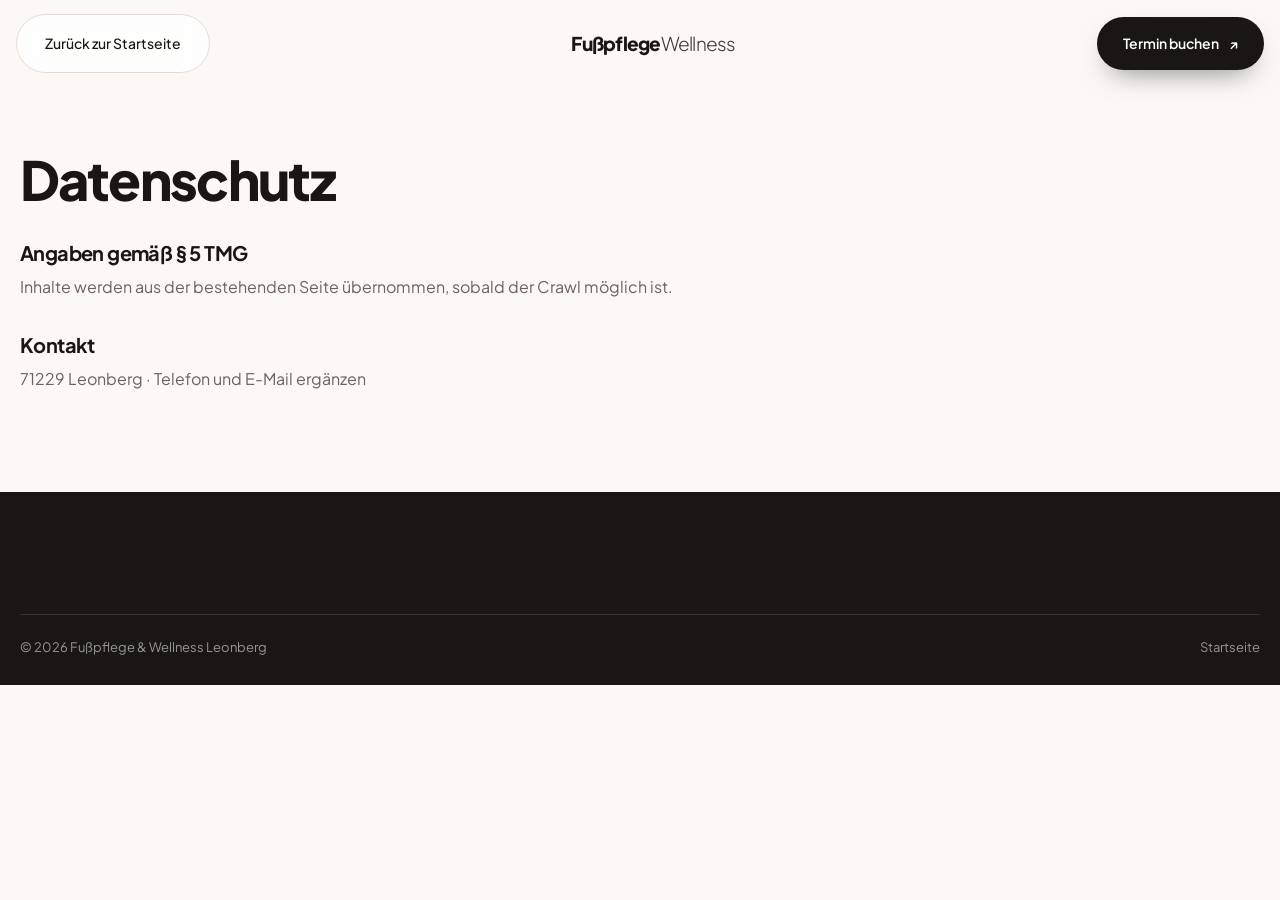
==== datenschutz.html @ dccc2b6e "Redesign Fußpflege & Wellness Leonberg als statische Website Neuaufbau der Seite im Stil der übermit" ====
<!DOCTYPE html>
<html lang="de">
<head>
<meta charset="utf-8">
<meta name="viewport" content="width=device-width, initial-scale=1">
<title>Datenschutz – Fußpflege &amp; Wellness Leonberg</title>
<link rel="preconnect" href="https://fonts.googleapis.com">
<link href="https://fonts.googleapis.com/css2?family=Plus+Jakarta+Sans:wght@300;400;500;600;700;800&display=swap" rel="stylesheet">
<link rel="stylesheet" href="assets/css/style.css">
<style>.legal{padding:150px 0 90px}.legal h1{font-size:clamp(30px,5vw,54px);font-weight:800;margin-bottom:28px}
.legal h2{font-size:20px;font-weight:700;margin:34px 0 10px}.legal p{color:var(--ink-2);max-width:70ch;margin-bottom:10px}</style>
</head>
<body class="scrolled">
<header class="site-header"><div class="nav-shell"><nav class="nav-pills"><a href="index.html" class="pill">Zurück zur Startseite</a></nav></div>
<a href="index.html" class="brand">Fußpflege<span>Wellness</span></a><div class="nav-actions"><a href="index.html#termin" class="btn btn-dark">Termin buchen <i class="arr">↗</i></a></div></header>
<main class="wrap legal">
  <h1>Datenschutz</h1>
  <h2>Angaben gemäß § 5 TMG</h2>
  <p>Inhalte werden aus der bestehenden Seite übernommen, sobald der Crawl möglich ist.</p>
  <h2>Kontakt</h2>
  <p>71229 Leonberg · Telefon und E-Mail ergänzen</p>
</main>
<footer class="site-footer"><div class="wrap footer-bar"><span>© <span id="yr"></span> Fußpflege &amp; Wellness Leonberg</span><a href="index.html">Startseite</a></div></footer>
<script>document.getElementById('yr').textContent=new Date().getFullYear();</script>
</body>
</html>
---- assets/css/style.css ----
/* ============ Tokens ============ */
:root{
  --bg:#fbf8f6; --bg-2:#f3e9e4; --ink:#1a1614; --ink-2:#6d625d;
  --line:#e6dbd4; --card:#ffffff;
  --nude:#e7cfc4; --nude-2:#d8b6a6; --clay:#b5715a; --terra:#a8523c;
  --rose:#f2dcd6; --shadow:0 24px 60px -28px rgba(70,40,30,.35);
  --r-s:14px; --r-m:22px; --r-l:32px; --r-xl:44px;
  --ease:cubic-bezier(.22,.85,.28,1);
  --wrap:1240px;
}
*,*::before,*::after{box-sizing:border-box}
html{scroll-behavior:smooth}
body{margin:0;background:var(--bg);color:var(--ink);
  font:400 16px/1.65 'Plus Jakarta Sans',system-ui,-apple-system,Segoe UI,sans-serif;
  -webkit-font-smoothing:antialiased;overflow-x:hidden}
img{max-width:100%;display:block}
a{color:inherit;text-decoration:none}
h1,h2,h3,h4{margin:0;letter-spacing:-.03em;line-height:1.08;font-weight:500}
p{margin:0}
button,input,select,textarea{font:inherit;color:inherit}
.wrap{width:min(100% - 40px,var(--wrap));margin-inline:auto}
.section{padding:clamp(70px,9vw,130px) 0;position:relative}
.h2{font-size:clamp(30px,4.6vw,58px)}
.h2 b{font-weight:800}
.lead{color:var(--ink-2);font-size:clamp(15px,1.3vw,17px);max-width:52ch}
.eyebrow{text-transform:uppercase;letter-spacing:.18em;font-size:11px;font-weight:600;color:var(--clay);margin-bottom:14px}

/* ============ Reveal / Fly-in ============ */
[data-reveal],[data-tile]{opacity:0;will-change:transform,opacity,filter}
[data-reveal]{transform:translateY(26px);filter:blur(6px);
  transition:opacity .8s var(--ease) var(--d,0ms),transform .9s var(--ease) var(--d,0ms),filter .8s var(--ease) var(--d,0ms)}
[data-tile]{transform:translateY(56px) scale(.94);filter:blur(10px);
  transition:opacity .85s var(--ease) var(--d,0ms),transform 1s var(--ease) var(--d,0ms),filter .85s var(--ease) var(--d,0ms)}
.in-view{opacity:1!important;transform:none!important;filter:none!important}
@media (prefers-reduced-motion:reduce){
  [data-reveal],[data-tile]{opacity:1;transform:none;filter:none;transition:none}
}

/* ============ Placeholder-Bildflächen ============ */
.ph{position:relative;width:100%;height:100%;border-radius:inherit;overflow:hidden;
  background:linear-gradient(140deg,var(--nude),var(--rose) 45%,var(--nude-2));isolation:isolate}
.ph::after{content:"";position:absolute;inset:0;
  background:radial-gradient(60% 60% at 30% 25%,rgba(255,255,255,.55),transparent 65%),
             radial-gradient(50% 50% at 80% 80%,rgba(168,82,60,.28),transparent 70%);
  mix-blend-mode:soft-light}
.ph-a{background:linear-gradient(150deg,#e9c9b8,#c98c72)}
.ph-b{background:linear-gradient(150deg,#f3e2d8,#dcae97)}
.ph-c{background:linear-gradient(150deg,#d8b0a0,#8f4c37)}
.ph-d{background:linear-gradient(150deg,#f6ece5,#e0c3b2)}
.ph-e{background:linear-gradient(150deg,#c47a5e,#7e3a27)}
.ph-f{background:linear-gradient(150deg,#fbf1ec,#e9d3c8)}
.ph-g{background:linear-gradient(150deg,#f7e7de,#dfbcab)}
.ph-h{background:linear-gradient(150deg,#eed7ca,#c9927a)}
.ph-hero{background:linear-gradient(120deg,#7d4634,#c08a72 45%,#e3c1b1)}

/* ============ Buttons ============ */
.btn{display:inline-flex;align-items:center;gap:10px;border:0;cursor:pointer;
  padding:15px 26px;border-radius:999px;font-size:14px;font-weight:600;white-space:nowrap;
  transition:transform .35s var(--ease),background .35s,color .35s,box-shadow .35s}
.btn:hover{transform:translateY(-2px)}
.btn .arr{font-style:normal;transition:transform .35s var(--ease)}
.btn:hover .arr{transform:translate(3px,-3px)}
.btn-dark{background:var(--ink);color:#fff;box-shadow:0 12px 30px -14px rgba(0,0,0,.6)}
.btn-light{background:#fff;color:var(--ink);box-shadow:var(--shadow)}
.btn-outline{background:transparent;color:var(--ink);border:1px solid var(--line)}
.btn-outline:hover{background:var(--ink);color:#fff;border-color:var(--ink)}
.btn-ghost{background:rgba(255,255,255,.14);color:#fff;border:1px solid rgba(255,255,255,.35);backdrop-filter:blur(8px)}
.btn-block{width:100%;justify-content:center;margin-top:6px}

/* ============ Header ============ */
.progress{position:fixed;top:0;left:0;height:3px;width:0;z-index:100;
  background:linear-gradient(90deg,var(--clay),var(--nude));transition:width .1s linear}
.site-header{position:fixed;top:14px;left:0;right:0;z-index:90;
  display:flex;align-items:center;justify-content:space-between;gap:20px;
  width:min(100% - 32px,1520px);margin-inline:auto;
  transition:transform .45s var(--ease)}
.site-header.hide{transform:translateY(-140%)}
.nav-shell,.nav-actions{display:flex;align-items:center;gap:10px}
.nav-pills{display:flex;gap:6px;padding:6px;border-radius:999px;
  background:rgba(255,255,255,.16);backdrop-filter:blur(14px);border:1px solid rgba(255,255,255,.28)}
.pill{padding:11px 22px;border-radius:999px;font-size:14px;font-weight:500;color:#fff;
  transition:background .35s,color .35s}
.pill.is-active,.pill:hover{background:#fff;color:var(--ink)}
.nav-burger{width:52px;height:52px;border-radius:50%;display:none;place-items:center;gap:5px;
  flex-direction:column;background:rgba(255,255,255,.16);backdrop-filter:blur(14px);
  border:1px solid rgba(255,255,255,.28);cursor:pointer}
.nav-burger span{width:18px;height:1.6px;background:#fff;border-radius:2px;transition:.35s var(--ease)}
.nav-burger[aria-expanded="true"] span:nth-child(1){transform:translateY(6.6px) rotate(45deg)}
.nav-burger[aria-expanded="true"] span:nth-child(2){opacity:0}
.nav-burger[aria-expanded="true"] span:nth-child(3){transform:translateY(-6.6px) rotate(-45deg)}
.brand{font-size:19px;font-weight:800;letter-spacing:-.04em;color:#fff}
.brand span{font-weight:300;opacity:.85}
.icon-btn{width:52px;height:52px;display:grid;place-items:center;border-radius:50%;
  background:rgba(255,255,255,.16);backdrop-filter:blur(14px);border:1px solid rgba(255,255,255,.28)}
.icon-btn svg{width:19px;height:19px;fill:none;stroke:#fff;stroke-width:1.7;stroke-linecap:round}
.scrolled .pill{color:var(--ink)}
.scrolled .nav-pills,.scrolled .icon-btn,.scrolled .nav-burger{background:rgba(255,255,255,.75);border-color:var(--line)}
.scrolled .brand{color:var(--ink)}
.scrolled .icon-btn svg{stroke:var(--ink)}
.scrolled .nav-burger span{background:var(--ink)}

/* ============ Hero ============ */
.hero{position:relative;min-height:100svh;display:flex;flex-direction:column;justify-content:center;
  padding:130px 0 210px;overflow:hidden;border-radius:0 0 var(--r-xl) var(--r-xl)}
.hero-media{position:absolute;inset:-8% 0 0;z-index:-2}
.hero-media .ph{height:116%;border-radius:0}
.hero-veil{position:absolute;inset:0;
  background:linear-gradient(100deg,rgba(28,16,12,.72) 0%,rgba(28,16,12,.42) 42%,rgba(28,16,12,.1) 72%)}
.hero-inner{width:min(100% - 40px,var(--wrap));margin-inline:auto;max-width:min(100% - 40px,860px);color:#fff}
.hero-title{font-size:clamp(32px,4.7vw,62px);font-weight:300}
.hero-title .line{display:block}
.hero-title b{font-weight:800}
.hero-sub{margin-top:26px;max-width:46ch;color:rgba(255,255,255,.82);font-size:15px}
.hero-cta{margin-top:34px;display:flex;gap:12px;flex-wrap:wrap}
.hero-play{position:absolute;right:6%;top:32%;display:flex;align-items:center;gap:14px;color:#fff}
.play-ring{width:86px;height:86px;border-radius:50%;display:grid;place-items:center;
  border:1px solid rgba(255,255,255,.5);transition:transform .5s var(--ease),background .4s}
.play-ring i{font-style:normal;font-size:15px}
.hero-play:hover .play-ring{background:rgba(255,255,255,.18);transform:scale(1.08)}
.play-label{font-size:13px;line-height:1.35;opacity:.9}
.hero-cards{position:absolute;right:3%;bottom:130px;z-index:2;display:flex;gap:12px;max-width:64vw}
.hcard{position:relative;width:150px;height:170px;border-radius:var(--r-m);overflow:hidden;
  box-shadow:var(--shadow);transition:transform .5s var(--ease)}
.hcard:hover{transform:translateY(-10px)}
.hcard-arrow{position:absolute;top:12px;right:12px;width:32px;height:32px;border-radius:50%;
  display:grid;place-items:center;background:rgba(255,255,255,.85);font-size:13px}
.hcard-text{background:rgba(255,255,255,.12);backdrop-filter:blur(16px);
  border:1px solid rgba(255,255,255,.28);padding:20px 18px;color:#fff;display:flex;
  flex-direction:column;justify-content:center;gap:8px}
.hcard-text h3{font-size:17px;font-weight:700}
.hcard-text p{font-size:12px;line-height:1.5;opacity:.82}
.hero-tags{position:absolute;left:0;right:0;bottom:44px;z-index:2;
  width:min(100% - 40px,var(--wrap));margin-inline:auto;max-width:min(100% - 40px,660px);
  display:flex;gap:10px;flex-wrap:wrap}
.tag{display:inline-flex;align-items:center;gap:9px;padding:12px 20px;border-radius:999px;
  background:rgba(255,255,255,.12);border:1px solid rgba(255,255,255,.26);backdrop-filter:blur(12px);
  color:#fff;font-size:13.5px;font-weight:500;transition:background .35s,transform .35s var(--ease)}
.tag:hover{background:rgba(255,255,255,.24);transform:translateY(-3px)}
.tag i{font-style:normal;opacity:.7}

/* ============ Marquee ============ */
.marquee{overflow:hidden;background:var(--ink);color:#fff;padding:16px 0}
.marquee-track{display:flex;gap:40px;white-space:nowrap;width:max-content;animation:slide 34s linear infinite}
.marquee-track span{font-size:14px;letter-spacing:.04em;opacity:.85}
@keyframes slide{to{transform:translateX(-50%)}}

/* ============ About ============ */
.about-grid{display:grid;grid-template-columns:1fr .8fr 1.25fr;gap:26px;align-items:start}
.tile{border-radius:var(--r-m);overflow:hidden;box-shadow:var(--shadow)}
.tile-tall{aspect-ratio:4/3.4}
.tile-soft{aspect-ratio:3/3.6;border-radius:var(--r-l);margin-top:40px}
.tile-wide{aspect-ratio:16/8;margin:28px 0 26px;border-radius:var(--r-m)}
.about-note{margin:24px 0 22px;font-size:17px;color:var(--ink-2);max-width:30ch}
.stats{display:grid;grid-template-columns:repeat(4,1fr);gap:18px;margin-top:clamp(50px,7vw,90px)}
.stat{background:var(--card);border:1px solid var(--line);border-radius:var(--r-m);padding:28px 24px}
.stat b{display:block;font-size:clamp(28px,3.4vw,42px);font-weight:800;letter-spacing:-.04em}
.stat span{font-size:13px;color:var(--ink-2)}

/* ============ Services ============ */
.head-row{display:flex;align-items:flex-end;justify-content:space-between;gap:24px;
  flex-wrap:wrap;margin-bottom:clamp(34px,5vw,56px)}
.services-grid{display:grid;grid-template-columns:.85fr 1.4fr;gap:clamp(28px,4vw,60px);align-items:center}
.svc-list{list-style:none;margin:0;padding:0}
.svc{display:flex;align-items:center;gap:16px;padding:18px 4px;border-bottom:1px solid var(--line);
  cursor:pointer;transition:padding-left .4s var(--ease)}
.svc:hover{padding-left:10px}
.svc-thumb{width:42px;height:42px;border-radius:50%;flex:0 0 auto}
.svc-name{flex:1;font-size:clamp(17px,2vw,23px);font-weight:500;letter-spacing:-.02em}
.svc-go{width:40px;height:40px;flex:0 0 auto;border-radius:50%;display:grid;place-items:center;
  border:1px solid var(--line);font-size:13px;transition:.4s var(--ease)}
.svc.is-active .svc-go,.svc:hover .svc-go{background:var(--ink);color:#fff;border-color:var(--ink);transform:rotate(0)}
.svc.is-active .svc-name{font-weight:700}
.svc-stage{position:relative;aspect-ratio:16/11;border-radius:var(--r-l);overflow:hidden;box-shadow:var(--shadow)}
.svc-card{position:absolute;inset:0;opacity:0;transform:scale(1.06);pointer-events:none;
  transition:opacity .7s var(--ease),transform .9s var(--ease)}
.svc-card.is-active{opacity:1;transform:none;pointer-events:auto}
.svc-card .ph{position:absolute;inset:0}
.svc-body{position:absolute;left:0;right:0;bottom:0;padding:30px;color:#fff;
  background:linear-gradient(to top,rgba(25,14,10,.86),rgba(25,14,10,.05))}
.svc-body h3{font-size:clamp(20px,2.4vw,28px);font-weight:700;margin-bottom:10px}
.svc-body p{font-size:14px;line-height:1.6;max-width:52ch;opacity:.88}
.svc-badge,.flow-badge{position:absolute;top:24px;right:24px;width:88px;height:88px;border-radius:50%;
  display:grid;place-content:center;justify-items:center;gap:4px;color:#fff;font-size:11px;
  background:rgba(35,20,15,.35);backdrop-filter:blur(8px);border:1px solid rgba(255,255,255,.3);
  transition:transform .5s var(--ease)}
.svc-badge i,.flow-badge i{font-style:normal;font-size:15px}
.svc-card:hover .svc-badge,.flow-card:hover .flow-badge{transform:scale(1.08)}

/* ============ Flow ============ */
.flow-rail{display:flex;gap:18px;overflow-x:auto;padding:4px 20px 24px;
  width:min(100% ,1520px);margin-inline:auto;scroll-snap-type:x mandatory;scrollbar-width:none}
.flow-rail::-webkit-scrollbar{display:none}
.flow-card{position:relative;flex:0 0 auto;width:270px;aspect-ratio:3/3.6;border-radius:var(--r-l);
  overflow:hidden;scroll-snap-align:start;box-shadow:var(--shadow);transition:transform .5s var(--ease)}
.flow-card:hover{transform:translateY(-8px)}
.flow-lead{width:min(560px,80vw);aspect-ratio:auto}
.flow-card .ph{position:absolute;inset:0}
.flow-body{position:relative;padding:clamp(28px,4vw,44px);height:100%;display:flex;
  flex-direction:column;justify-content:flex-end;gap:12px;color:#fff;min-height:360px}
.flow-body h3{font-size:clamp(22px,2.6vw,30px);font-weight:700}
.flow-body p{font-size:14px;opacity:.88;max-width:40ch}
.chip{align-self:flex-start;display:inline-flex;gap:8px;align-items:center;margin-top:6px;
  padding:10px 18px;border-radius:999px;background:rgba(255,255,255,.18);
  border:1px solid rgba(255,255,255,.3);backdrop-filter:blur(8px);font-size:13px}
.chip i{font-style:normal;opacity:.75}
.flow-step{position:absolute;left:20px;bottom:20px;padding:10px 16px;border-radius:999px;
  background:rgba(255,255,255,.86);font-size:12.5px;font-weight:600}

/* ============ Products ============ */
.products{background:linear-gradient(180deg,var(--bg),var(--bg-2))}
.products-grid{display:grid;grid-template-columns:.75fr 1.5fr;gap:clamp(30px,4vw,60px);align-items:center}
.product-cards{display:grid;grid-template-columns:repeat(3,1fr);gap:20px}
.pcard{position:relative;background:var(--card);border-radius:var(--r-m);padding:14px;
  box-shadow:var(--shadow);transition:transform .5s var(--ease)}
.pcard:hover{transform:translateY(-10px)}
.pcard .ph{aspect-ratio:1/1;border-radius:var(--r-s)}
.fav{position:absolute;top:26px;right:26px;width:36px;height:36px;border-radius:50%;border:0;
  background:rgba(255,255,255,.9);cursor:pointer;color:var(--ink-2);transition:.3s}
.fav:hover,.fav.on{color:var(--terra);transform:scale(1.1)}
.pcard-foot{display:flex;align-items:center;justify-content:space-between;gap:12px;padding:16px 6px 6px}
.pcard-foot h4{font-size:16px;font-weight:600}
.pcard-foot span{font-size:13px;color:var(--ink-2)}
.pcard-foot .arr{font-style:normal;width:38px;height:38px;flex:0 0 auto;border-radius:50%;
  display:grid;place-items:center;border:1px solid var(--line);font-size:13px;transition:.35s}
.pcard:hover .arr{background:var(--ink);color:#fff;border-color:var(--ink)}

/* ============ Reviews ============ */
.reviews-grid{display:grid;grid-template-columns:.85fr 1.4fr;gap:clamp(30px,4vw,60px)}
.reviews-intro .lead{margin-top:16px}
.avatars{display:flex;margin-top:26px}
.av{width:46px;height:46px;border-radius:50%;border:3px solid var(--bg);margin-left:-12px;flex:0 0 auto}
.av:first-child{margin-left:0}
.av-more{background:var(--ink);color:#fff;display:grid;place-items:center;font-size:12px;font-weight:600}
.review-cards{display:grid;grid-template-columns:repeat(2,1fr);gap:18px}
.rcard{margin:0;background:var(--rose);border-radius:var(--r-m);padding:26px}
.rcard:nth-child(2),.rcard:nth-child(3){background:#fff;border:1px solid var(--line)}
.rcard p{font-size:15px;line-height:1.6}
.rcard footer{display:flex;align-items:center;gap:12px;margin-top:22px}
.rcard footer .av{width:42px;height:42px;margin:0;border:0}
.rcard footer b{display:block;font-size:13px}
.rcard footer span{font-size:13px;color:var(--ink-2)}

/* ============ Booking ============ */
.booking{background:var(--bg-2);border-radius:var(--r-xl) var(--r-xl) 0 0}
.booking-inner{display:grid;grid-template-columns:1.1fr .9fr;gap:clamp(30px,4vw,64px);align-items:start}
.info-tiles{display:grid;grid-template-columns:repeat(2,1fr);gap:14px;margin-top:36px}
.info{background:rgba(255,255,255,.7);border:1px solid var(--line);border-radius:var(--r-m);
  padding:22px;display:flex;flex-direction:column;gap:6px;transition:transform .4s var(--ease),background .4s}
a.info:hover{transform:translateY(-4px);background:#fff}
.info-k{font-size:11px;letter-spacing:.16em;text-transform:uppercase;color:var(--clay);font-weight:600}
.info-v{font-size:15px;font-weight:500}
.booking-form{background:#fff;border-radius:var(--r-l);padding:clamp(26px,3vw,38px);box-shadow:var(--shadow)}
.booking-form h3{font-size:22px;font-weight:700;margin-bottom:20px}
.booking-form label{display:block;font-size:12px;font-weight:600;color:var(--ink-2);margin-bottom:14px}
.booking-form input,.booking-form select,.booking-form textarea{width:100%;margin-top:7px;
  padding:14px 16px;border:1px solid var(--line);border-radius:var(--r-s);background:var(--bg);
  font-size:15px;font-weight:400;color:var(--ink);outline:none;transition:border .3s,background .3s}
.booking-form :is(input,select,textarea):focus{border-color:var(--clay);background:#fff}
.form-note{margin-top:14px;font-size:11.5px;color:var(--ink-2);text-align:center}

/* ============ Footer ============ */
.site-footer{background:var(--ink);color:#fff;padding:70px 0 26px}
.footer-grid{display:grid;grid-template-columns:1.4fr repeat(3,1fr);gap:32px}
.brand-foot{color:#fff;display:inline-block;margin-bottom:12px}
.site-footer p{font-size:14px;color:rgba(255,255,255,.6);max-width:32ch}
.site-footer h4{font-size:12px;letter-spacing:.16em;text-transform:uppercase;
  color:rgba(255,255,255,.5);margin-bottom:14px;font-weight:600}
.site-footer nav a{display:block;font-size:14.5px;padding:5px 0;color:rgba(255,255,255,.85);transition:color .3s}
.site-footer nav a:hover{color:#fff}
.footer-bar{display:flex;justify-content:space-between;gap:16px;flex-wrap:wrap;
  margin-top:52px;padding-top:22px;border-top:1px solid rgba(255,255,255,.12);
  font-size:13px;color:rgba(255,255,255,.55)}

/* ============ Responsive ============ */
@media (max-width:1080px){
  .about-grid,.services-grid,.products-grid,.reviews-grid,.booking-inner{grid-template-columns:1fr}
  .tile-soft{margin-top:0;aspect-ratio:16/9}
  .hero-play{display:none}
  .footer-grid{grid-template-columns:1fr 1fr}
}
@media (max-width:820px){
  .nav-pills{display:none}
  .nav-pills.open{display:flex;position:fixed;top:80px;left:16px;right:16px;flex-direction:column;
    background:#fff;border-color:var(--line);border-radius:var(--r-m);padding:12px;box-shadow:var(--shadow)}
  .nav-pills.open .pill{color:var(--ink);text-align:center}
  .nav-burger{display:flex}
  .hero-cards{position:static;margin:34px auto 0;max-width:none;
    width:min(100% - 40px,var(--wrap));overflow-x:auto;padding-bottom:6px;scrollbar-width:none}
  .hero-cards::-webkit-scrollbar{display:none}
  .hcard{flex:0 0 auto}
  .hero{min-height:auto;padding-bottom:60px}
  .hero-tags{position:static;margin:26px auto 0;max-width:none}
  .stats,.product-cards,.review-cards,.info-tiles{grid-template-columns:1fr 1fr}
}
@media (max-width:560px){
  .stats,.product-cards,.review-cards,.info-tiles,.footer-grid{grid-template-columns:1fr}
  .btn{padding:13px 20px}
}

@media (max-width:640px){
  .site-header{width:min(100% - 24px,1520px);gap:10px}
  .nav-actions .icon-btn{display:none}
  .nav-actions .btn-dark{padding:13px 18px;font-size:13px}
  .brand{font-size:16px}
  .nav-burger{width:46px;height:46px}
}
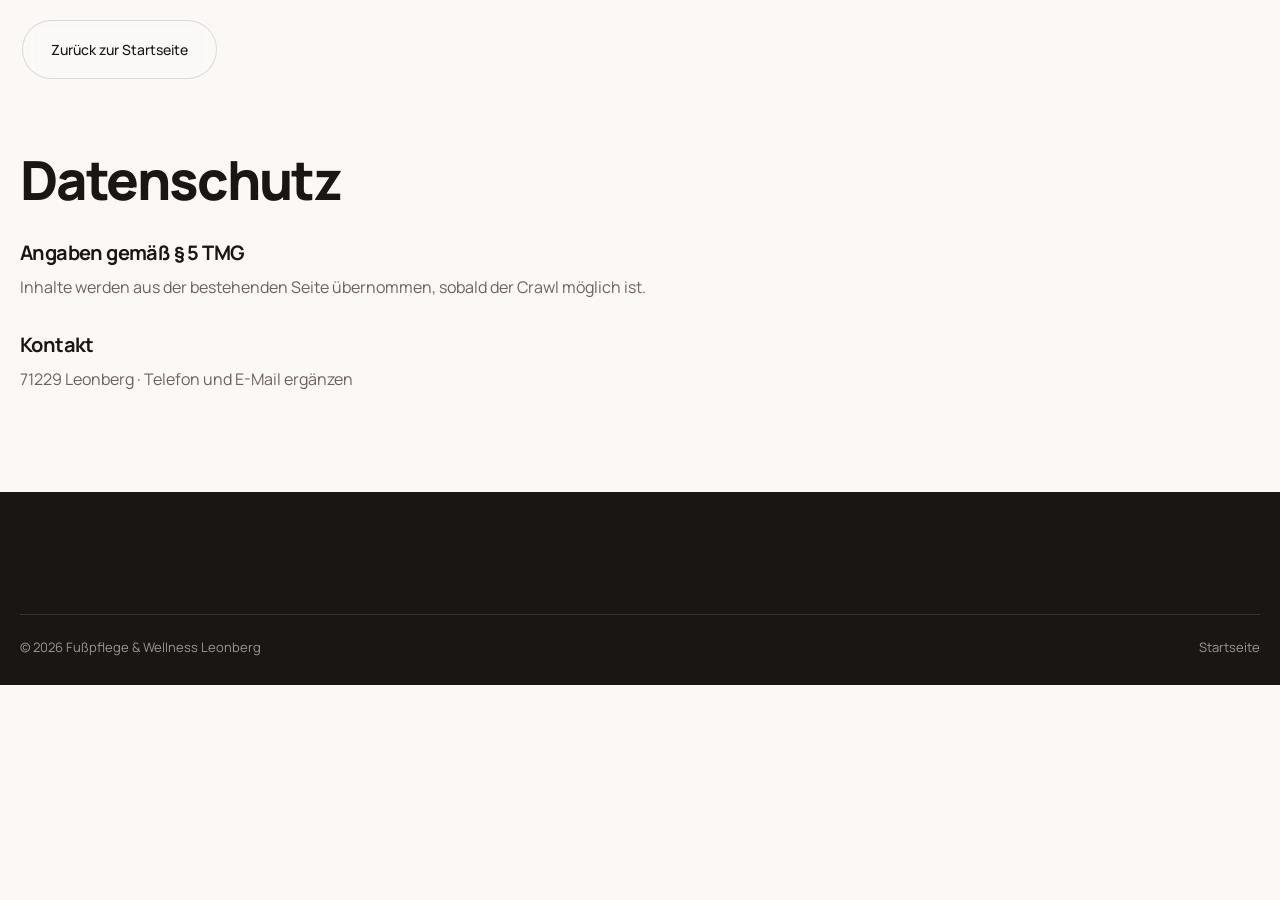
==== commit 61b2a540: "Manrope als Schriftart, Pfeile aus den Schaltflaechen entfernt - Alle drei Seiten laden jetzt Manrop" ====
--- a/datenschutz.html
+++ b/datenschutz.html
@@ -5,14 +5,14 @@
 <meta name="viewport" content="width=device-width, initial-scale=1">
 <title>Datenschutz – Fußpflege &amp; Wellness Leonberg</title>
 <link rel="preconnect" href="https://fonts.googleapis.com">
-<link href="https://fonts.googleapis.com/css2?family=Plus+Jakarta+Sans:wght@300;400;500;600;700;800&display=swap" rel="stylesheet">
+<link href="https://fonts.googleapis.com/css2?family=Manrope:wght@300;400;500;600;700;800&display=swap" rel="stylesheet">
 <link rel="stylesheet" href="assets/css/style.css">
 <style>.legal{padding:150px 0 90px}.legal h1{font-size:clamp(30px,5vw,54px);font-weight:800;margin-bottom:28px}
 .legal h2{font-size:20px;font-weight:700;margin:34px 0 10px}.legal p{color:var(--ink-2);max-width:70ch;margin-bottom:10px}</style>
 </head>
 <body class="scrolled">
 <header class="site-header"><div class="nav-shell"><nav class="nav-pills"><a href="index.html" class="pill">Zurück zur Startseite</a></nav></div>
-<a href="index.html" class="brand">Fußpflege<span>Wellness</span></a><div class="nav-actions"><a href="index.html#termin" class="btn btn-dark">Termin buchen <i class="arr">↗</i></a></div></header>
+<a href="index.html" class="brand">Fußpflege<span>Wellness</span></a><div class="nav-actions"><a href="index.html#termin" class="btn btn-dark">Termin buchen</a></div></header>
 <main class="wrap legal">
   <h1>Datenschutz</h1>
   <h2>Angaben gemäß § 5 TMG</h2>
--- a/assets/css/style.css
+++ b/assets/css/style.css
@@ -3,16 +3,17 @@
   --bg:#fbf8f6; --bg-2:#f3e9e4; --ink:#1a1614; --ink-2:#6d625d;
   --line:#e6dbd4; --card:#ffffff;
   --nude:#e7cfc4; --nude-2:#d8b6a6; --clay:#b5715a; --terra:#a8523c;
+  --accent:#9a4f36; --accent-hi:#b25e40; --glass:rgba(74,34,21,.72);
   --rose:#f2dcd6; --shadow:0 24px 60px -28px rgba(70,40,30,.35);
   --r-s:14px; --r-m:22px; --r-l:32px; --r-xl:44px;
   --ease:cubic-bezier(.22,.85,.28,1);
   --wrap:1240px;
 }
 *,*::before,*::after{box-sizing:border-box}
-html{scroll-behavior:smooth}
+html{overflow-x:hidden;overflow-x:clip}
 body{margin:0;background:var(--bg);color:var(--ink);
-  font:400 16px/1.65 'Plus Jakarta Sans',system-ui,-apple-system,Segoe UI,sans-serif;
-  -webkit-font-smoothing:antialiased;overflow-x:hidden}
+  font:400 16px/1.65 'Manrope',system-ui,-apple-system,Segoe UI,sans-serif;
+  -webkit-font-smoothing:antialiased;overflow-x:hidden;overflow-x:clip}
 img{max-width:100%;display:block}
 a{color:inherit;text-decoration:none}
 h1,h2,h3,h4{margin:0;letter-spacing:-.03em;line-height:1.08;font-weight:500}
@@ -26,11 +27,17 @@
 .eyebrow{text-transform:uppercase;letter-spacing:.18em;font-size:11px;font-weight:600;color:var(--clay);margin-bottom:14px}
 
 /* ============ Reveal / Fly-in ============ */
+/* data-tile="left|right|up|zoom"  ·  --d steuert den Stagger */
 [data-reveal],[data-tile]{opacity:0;will-change:transform,opacity,filter}
-[data-reveal]{transform:translateY(26px);filter:blur(6px);
+[data-reveal]{transform:translateY(24px);filter:blur(6px);
   transition:opacity .8s var(--ease) var(--d,0ms),transform .9s var(--ease) var(--d,0ms),filter .8s var(--ease) var(--d,0ms)}
-[data-tile]{transform:translateY(56px) scale(.94);filter:blur(10px);
-  transition:opacity .85s var(--ease) var(--d,0ms),transform 1s var(--ease) var(--d,0ms),filter .85s var(--ease) var(--d,0ms)}
+[data-tile]{filter:blur(12px);
+  transform:translate3d(0,60px,0) scale(.94);
+  transition:opacity .9s var(--ease) var(--d,0ms),transform 1.05s var(--ease) var(--d,0ms),filter .9s var(--ease) var(--d,0ms)}
+[data-tile="left"] {transform:translate3d(-90px,26px,0) scale(.94) rotate(-1.6deg)}
+[data-tile="right"]{transform:translate3d(90px,26px,0)  scale(.94) rotate(1.6deg)}
+[data-tile="up"]   {transform:translate3d(0,80px,0)     scale(.93)}
+[data-tile="zoom"] {transform:scale(.86)}
 .in-view{opacity:1!important;transform:none!important;filter:none!important}
 @media (prefers-reduced-motion:reduce){
   [data-reveal],[data-tile]{opacity:1;transform:none;filter:none;transition:none}
@@ -53,18 +60,41 @@
 .ph-h{background:linear-gradient(150deg,#eed7ca,#c9927a)}
 .ph-hero{background:linear-gradient(120deg,#7d4634,#c08a72 45%,#e3c1b1)}
 
+/* Fotos: die Verlaufsfläche bleibt als Ladeplatzhalter darunter stehen */
+.shot{background:linear-gradient(150deg,#e9d5ca,#c79a83)}
+.shot::after{content:none}
+.shot>img{position:absolute;inset:0;width:100%;height:100%;object-fit:cover;
+  border-radius:inherit;opacity:0;transform:scale(1);
+  transition:opacity .7s var(--ease),transform .8s var(--ease)}
+/* Beim Erscheinen zieht das Motiv langsam heran - der Zoom laeuft mit dem
+   Einflug der Kachel mit und uebernimmt deren Versatz. */
+[data-tile].in-view .shot>img{transform:scale(1.06);
+  transition-duration:.7s,1.9s;transition-delay:0s,var(--d,0ms)}
+/* Beim Hover zieht es weiter an - ohne Verzoegerung, sonst haengt es nach. */
+[data-tile]:hover .shot>img,[data-tile]:focus-visible .shot>img{
+  transform:scale(1.13);transition-duration:.7s,.9s;transition-delay:0s,0s}
+.shot>img.loaded,.no-js .shot>img{opacity:1}
+.svc-thumb.shot>img{position:static;border-radius:50%}
+
 /* ============ Buttons ============ */
-.btn{display:inline-flex;align-items:center;gap:10px;border:0;cursor:pointer;
+.btn{display:inline-flex;align-items:center;justify-content:center;border:0;cursor:pointer;
   padding:15px 26px;border-radius:999px;font-size:14px;font-weight:600;white-space:nowrap;
   transition:transform .35s var(--ease),background .35s,color .35s,box-shadow .35s}
 .btn:hover{transform:translateY(-2px)}
-.btn .arr{font-style:normal;transition:transform .35s var(--ease)}
-.btn:hover .arr{transform:translate(3px,-3px)}
-.btn-dark{background:var(--ink);color:#fff;box-shadow:0 12px 30px -14px rgba(0,0,0,.6)}
+.btn-dark{background:var(--accent);color:#fff;box-shadow:0 14px 30px -16px rgba(90,40,25,.85)}
+.btn-dark:hover{background:var(--accent-hi)}
 .btn-light{background:#fff;color:var(--ink);box-shadow:var(--shadow)}
 .btn-outline{background:transparent;color:var(--ink);border:1px solid var(--line)}
-.btn-outline:hover{background:var(--ink);color:#fff;border-color:var(--ink)}
+.btn-outline:hover{background:var(--accent);color:#fff;border-color:var(--accent)}
 .btn-ghost{background:rgba(255,255,255,.14);color:#fff;border:1px solid rgba(255,255,255,.35);backdrop-filter:blur(8px)}
+.btn-ghost:hover{background:rgba(255,255,255,.24)}
+/* Zweite Hero-Aktion: reiner Text mit mitwachsender Unterstreichung. */
+.hero-link{position:relative;align-self:center;color:#fff;font-size:14px;font-weight:600;
+  padding:13px 2px;letter-spacing:.01em}
+.hero-link::after{content:"";position:absolute;left:2px;right:2px;bottom:9px;height:1px;
+  background:currentColor;transform:scaleX(.32);transform-origin:left;opacity:.75;
+  transition:transform .45s var(--ease),opacity .45s}
+.hero-link:hover::after{transform:scaleX(1);opacity:1}
 .btn-block{width:100%;justify-content:center;margin-top:6px}
 
 /* ============ Header ============ */
@@ -73,76 +103,127 @@
 .site-header{position:fixed;top:14px;left:0;right:0;z-index:90;
   display:flex;align-items:center;justify-content:space-between;gap:20px;
   width:min(100% - 32px,1520px);margin-inline:auto;
-  transition:transform .45s var(--ease)}
-.site-header.hide{transform:translateY(-140%)}
+  padding:6px}
 .nav-shell,.nav-actions{display:flex;align-items:center;gap:10px}
 .nav-pills{display:flex;gap:6px;padding:6px;border-radius:999px;
-  background:rgba(255,255,255,.16);backdrop-filter:blur(14px);border:1px solid rgba(255,255,255,.28)}
-.pill{padding:11px 22px;border-radius:999px;font-size:14px;font-weight:500;color:#fff;
+  background:rgba(255,255,255,.14);border:1px solid rgba(255,255,255,.35);
+  backdrop-filter:blur(8px);transition:border-color .4s}
+/* Ueber den hellen Abschnitten traegt das helle Glas keine weisse Schrift -
+   dort wechseln Text und Rand auf die dunkle Variante. */
+.scrolled .nav-pills{border-color:rgba(26,22,20,.14)}
+.scrolled .pill:not(.is-active){color:var(--ink)}
+.scrolled .pill:not(.is-active):hover{background:rgba(26,22,20,.06)}
+/* Auf hellem Grund hebt sich die aktive Pille sonst kaum ab. */
+.scrolled .pill.is-active{box-shadow:0 3px 12px -5px rgba(60,35,25,.55)}
+.pill:not(.pill-cta){padding:11px 22px;border-radius:999px;font-size:14px;font-weight:500;color:#fff;
   transition:background .35s,color .35s}
-.pill.is-active,.pill:hover{background:#fff;color:var(--ink)}
-.nav-burger{width:52px;height:52px;border-radius:50%;display:none;place-items:center;gap:5px;
-  flex-direction:column;background:rgba(255,255,255,.16);backdrop-filter:blur(14px);
-  border:1px solid rgba(255,255,255,.28);cursor:pointer}
-.nav-burger span{width:18px;height:1.6px;background:#fff;border-radius:2px;transition:.35s var(--ease)}
-.nav-burger[aria-expanded="true"] span:nth-child(1){transform:translateY(6.6px) rotate(45deg)}
-.nav-burger[aria-expanded="true"] span:nth-child(2){opacity:0}
-.nav-burger[aria-expanded="true"] span:nth-child(3){transform:translateY(-6.6px) rotate(-45deg)}
-.brand{font-size:19px;font-weight:800;letter-spacing:-.04em;color:#fff}
+.pill.is-active{background:#fff;color:var(--ink)}
+.pill:not(.is-active):hover{background:rgba(255,236,228,.16)}
+.pill-cta{display:none;padding:13px 22px;border-radius:999px;font-size:14px;font-weight:600}
+.nav-burger{width:44px;height:44px;border-radius:0;display:none;place-items:center;gap:5px;
+  flex-direction:column;background:none;border:0;padding:0;cursor:pointer}
+.nav-burger span{width:22px;height:2px;background:#fff;border-radius:2px;transition:.35s var(--ease)}
+/* Die drei Balken sind 2px hoch mit 5px Abstand, ihre Mitten liegen also genau
+   7px auseinander - damit treffen sich die Enden sauber im Kreuz. */
+.nav-burger span{transform-origin:center;
+  transition:transform .4s var(--ease),opacity .18s linear .1s}
+.nav-burger[aria-expanded="true"] span:nth-child(1){transform:translateY(7px) rotate(45deg)}
+.nav-burger[aria-expanded="true"] span:nth-child(2){opacity:0;transition-delay:0s}
+.nav-burger[aria-expanded="true"] span:nth-child(3){transform:translateY(-7px) rotate(-45deg)}
+.brand{font-size:19px;font-weight:800;letter-spacing:-.04em;color:#fff;
+  transition:opacity .4s var(--ease),transform .4s var(--ease)}
+.nav-actions{transition:opacity .4s var(--ease),transform .4s var(--ease)}
+@media (min-width:821px){
+  .scrolled .brand,.scrolled .nav-actions{
+    opacity:0;visibility:hidden;transform:translateY(-8px)}
+}
 .brand span{font-weight:300;opacity:.85}
 .icon-btn{width:52px;height:52px;display:grid;place-items:center;border-radius:50%;
   background:rgba(255,255,255,.16);backdrop-filter:blur(14px);border:1px solid rgba(255,255,255,.28)}
 .icon-btn svg{width:19px;height:19px;fill:none;stroke:#fff;stroke-width:1.7;stroke-linecap:round}
-.scrolled .pill{color:var(--ink)}
-.scrolled .nav-pills,.scrolled .icon-btn,.scrolled .nav-burger{background:rgba(255,255,255,.75);border-color:var(--line)}
-.scrolled .brand{color:var(--ink)}
-.scrolled .icon-btn svg{stroke:var(--ink)}
-.scrolled .nav-burger span{background:var(--ink)}
 
 /* ============ Hero ============ */
 .hero{position:relative;min-height:100svh;display:flex;flex-direction:column;justify-content:center;
-  padding:130px 0 210px;overflow:hidden;border-radius:0 0 var(--r-xl) var(--r-xl)}
-.hero-media{position:absolute;inset:-8% 0 0;z-index:-2}
-.hero-media .ph{height:116%;border-radius:0}
+  padding:130px 0 210px;overflow:hidden}
+.hero-media{position:absolute;inset:0;z-index:-2}
+.hero-media{background:linear-gradient(245deg,#6a3f2e,#a0705d 46%,#c29685 78%)}
+/* Das Motiv ist ein breites Banner; die Fuesse liegen buendig an einer Kante.
+   Die Datei ist bereits gespiegelt, hier wird nur noch rechtsbuendig
+   ausgerichtet und leicht herangezoomt, damit die Kacheln sie wie in den
+   Referenzen ueberlappen. Links bleibt Flaeche fuer die Headline. */
+.hero-img{width:100%;height:100%;object-fit:cover;object-position:left bottom}
+@media (max-width:820px){.hero-img{object-position:17% bottom}}
 .hero-veil{position:absolute;inset:0;
-  background:linear-gradient(100deg,rgba(28,16,12,.72) 0%,rgba(28,16,12,.42) 42%,rgba(28,16,12,.1) 72%)}
-.hero-inner{width:min(100% - 40px,var(--wrap));margin-inline:auto;max-width:min(100% - 40px,860px);color:#fff}
-.hero-title{font-size:clamp(32px,4.7vw,62px);font-weight:300}
+  background:linear-gradient(to bottom,rgba(30,17,12,.5) 0%,rgba(30,17,12,.28) 46%,rgba(30,17,12,.12) 72%),
+             linear-gradient(to top,rgba(30,17,12,.22),transparent 22%)}
+.hero-inner{width:min(100% - 40px,var(--wrap));margin-inline:auto;color:#fff;
+  display:flex;flex-direction:column;align-items:center;text-align:center}
+.hero-inner>*{max-width:min(100%,660px)}
+.hero-title{font-size:clamp(27px,3.5vw,46px);font-weight:300}
 .hero-title .line{display:block}
 .hero-title b{font-weight:800}
-.hero-sub{margin-top:26px;max-width:46ch;color:rgba(255,255,255,.82);font-size:15px}
-.hero-cta{margin-top:34px;display:flex;gap:12px;flex-wrap:wrap}
-.hero-play{position:absolute;right:6%;top:32%;display:flex;align-items:center;gap:14px;color:#fff}
-.play-ring{width:86px;height:86px;border-radius:50%;display:grid;place-items:center;
+.hero-sub{margin-top:16px;color:rgba(255,255,255,.84);font-size:14.5px}
+.hero-cta{margin-top:26px;display:flex;gap:10px;flex-wrap:wrap;justify-content:center}
+.hero-cta .btn{padding:13px 22px;font-size:13.5px}
+.hero-play{position:absolute;right:6%;top:13%;display:flex;align-items:center;gap:14px;color:#fff}
+.play-ring{width:72px;height:72px;border-radius:50%;display:grid;place-items:center;
   border:1px solid rgba(255,255,255,.5);transition:transform .5s var(--ease),background .4s}
 .play-ring i{font-style:normal;font-size:15px}
 .hero-play:hover .play-ring{background:rgba(255,255,255,.18);transform:scale(1.08)}
 .play-label{font-size:13px;line-height:1.35;opacity:.9}
-.hero-cards{position:absolute;right:3%;bottom:130px;z-index:2;display:flex;gap:12px;max-width:64vw}
-.hcard{position:relative;width:150px;height:170px;border-radius:var(--r-m);overflow:hidden;
-  box-shadow:var(--shadow);transition:transform .5s var(--ease)}
-.hcard:hover{transform:translateY(-10px)}
-.hcard-arrow{position:absolute;top:12px;right:12px;width:32px;height:32px;border-radius:50%;
-  display:grid;place-items:center;background:rgba(255,255,255,.85);font-size:13px}
-.hcard-text{background:rgba(255,255,255,.12);backdrop-filter:blur(16px);
-  border:1px solid rgba(255,255,255,.28);padding:20px 18px;color:#fff;display:flex;
-  flex-direction:column;justify-content:center;gap:8px}
-.hcard-text h3{font-size:17px;font-weight:700}
-.hcard-text p{font-size:12px;line-height:1.5;opacity:.82}
-.hero-tags{position:absolute;left:0;right:0;bottom:44px;z-index:2;
-  width:min(100% - 40px,var(--wrap));margin-inline:auto;max-width:min(100% - 40px,660px);
-  display:flex;gap:10px;flex-wrap:wrap}
+.hero-cards{position:absolute;right:3%;bottom:56px;z-index:2;display:flex;gap:12px;max-width:64vw}
+/* Die Motive sind Hochformat - die Kacheln folgen dem Seitenverhaeltnis, sonst
+   steht der helle Bildhintergrund als Kasten im dunklen Hero. */
+/* Die vier Kacheln kommen bewusst langsam und deutlich versetzt herein - der
+   Einflug soll sichtbar sein, nicht nur aufblitzen. */
+.hero-cards [data-tile]{
+  transform:translate3d(130px,34px,0) scale(.9) rotate(2deg);
+  transition:opacity 1.5s var(--ease) var(--d,0ms),
+             transform 2s var(--ease) var(--d,0ms),
+             filter 1.5s var(--ease) var(--d,0ms)}
+.hcard{position:relative;width:132px;aspect-ratio:3/4;border-radius:var(--r-m);overflow:hidden;
+  padding:0;border:0;cursor:pointer;background:none;text-align:left;
+  box-shadow:0 18px 40px -26px rgba(40,20,12,.7);
+  transition:transform .55s var(--ease),box-shadow .55s var(--ease)}
+.hcard:hover,.hcard:focus-visible{transform:translateY(-10px);
+  box-shadow:0 26px 54px -24px rgba(40,20,12,.8)}
+.hcard .ph{position:absolute;inset:0;border-radius:inherit;background:none}
+.hcard-arrow{position:absolute;top:10px;right:10px;width:28px;height:28px;border-radius:50%;
+  display:grid;place-items:center;background:rgba(255,255,255,.85);font-size:12px;
+  transition:transform .4s var(--ease),opacity .4s}
+.hcard:hover .hcard-arrow{transform:rotate(45deg) scale(1.05)}
+/* Ueberschrift und Text liegen still unter einem Verlauf und kommen beim
+   Hover hoch. */
+.hcard-body{position:absolute;left:0;right:0;bottom:0;padding:14px 12px;color:#fff;z-index:2;
+  display:flex;flex-direction:column;gap:5px;
+  background:linear-gradient(to top,rgba(25,14,10,.9),rgba(25,14,10,.45) 55%,transparent);
+  opacity:0;transform:translateY(14px);
+  transition:opacity .45s var(--ease),transform .5s var(--ease)}
+.hcard:hover .hcard-body,.hcard:focus-visible .hcard-body{opacity:1;transform:none}
+.hcard-body b{font-size:13px;font-weight:700;line-height:1.25}
+.hcard-body span{font-size:10.5px;line-height:1.45;opacity:.85}
+
+.hero-foot{position:absolute;left:0;right:0;bottom:38px;z-index:3;
+  width:min(100% - 40px,1440px);margin-inline:auto;
+  display:flex;align-items:center;justify-content:space-between;gap:24px;flex-wrap:wrap}
+.hero-tags{display:flex;gap:10px;flex-wrap:wrap;max-width:640px}
+.hero-slider{display:flex;align-items:center;gap:14px;color:#fff}
+.hs-num{font-size:15px;font-weight:600;letter-spacing:.04em}
+.hs-dim{opacity:.55}
+.hs-bar{position:relative;width:clamp(120px,18vw,260px);height:2px;
+  background:rgba(255,255,255,.35);border-radius:2px;overflow:hidden}
+.hs-bar i{position:absolute;inset:0 auto 0 0;width:25%;background:#fff;border-radius:2px;
+  transition:width .6s var(--ease)}
+.hs-btn{width:44px;height:44px;border-radius:50%;cursor:pointer;font-size:15px;
+  background:rgba(255,255,255,.16);border:1px solid rgba(255,255,255,.32);
+  color:#fff;backdrop-filter:blur(10px);transition:.35s var(--ease)}
+.hs-btn:hover{transform:translateY(-2px);background:rgba(255,255,255,.3)}
+.hs-btn-dark{background:#fff;color:var(--ink);border-color:#fff}
 .tag{display:inline-flex;align-items:center;gap:9px;padding:12px 20px;border-radius:999px;
   background:rgba(255,255,255,.12);border:1px solid rgba(255,255,255,.26);backdrop-filter:blur(12px);
   color:#fff;font-size:13.5px;font-weight:500;transition:background .35s,transform .35s var(--ease)}
 .tag:hover{background:rgba(255,255,255,.24);transform:translateY(-3px)}
 .tag i{font-style:normal;opacity:.7}
-
-/* ============ Marquee ============ */
-.marquee{overflow:hidden;background:var(--ink);color:#fff;padding:16px 0}
-.marquee-track{display:flex;gap:40px;white-space:nowrap;width:max-content;animation:slide 34s linear infinite}
-.marquee-track span{font-size:14px;letter-spacing:.04em;opacity:.85}
-@keyframes slide{to{transform:translateX(-50%)}}
 
 /* ============ About ============ */
 .about-grid{display:grid;grid-template-columns:1fr .8fr 1.25fr;gap:26px;align-items:start}
@@ -159,7 +240,8 @@
 /* ============ Services ============ */
 .head-row{display:flex;align-items:flex-end;justify-content:space-between;gap:24px;
   flex-wrap:wrap;margin-bottom:clamp(34px,5vw,56px)}
-.services-grid{display:grid;grid-template-columns:.85fr 1.4fr;gap:clamp(28px,4vw,60px);align-items:center}
+.services-grid{width:min(100% - 40px,var(--wrap));margin-inline:auto;display:grid;
+  grid-template-columns:.72fr 1.55fr;gap:clamp(28px,4vw,60px);align-items:center}
 .svc-list{list-style:none;margin:0;padding:0}
 .svc{display:flex;align-items:center;gap:16px;padding:18px 4px;border-bottom:1px solid var(--line);
   cursor:pointer;transition:padding-left .4s var(--ease)}
@@ -168,47 +250,96 @@
 .svc-name{flex:1;font-size:clamp(17px,2vw,23px);font-weight:500;letter-spacing:-.02em}
 .svc-go{width:40px;height:40px;flex:0 0 auto;border-radius:50%;display:grid;place-items:center;
   border:1px solid var(--line);font-size:13px;transition:.4s var(--ease)}
-.svc.is-active .svc-go,.svc:hover .svc-go{background:var(--ink);color:#fff;border-color:var(--ink);transform:rotate(0)}
+.svc.is-active .svc-go,.svc:hover .svc-go{background:var(--accent);color:#fff;border-color:var(--accent);transform:rotate(0)}
 .svc.is-active .svc-name{font-weight:700}
-.svc-stage{position:relative;aspect-ratio:16/11;border-radius:var(--r-l);overflow:hidden;box-shadow:var(--shadow)}
-.svc-card{position:absolute;inset:0;opacity:0;transform:scale(1.06);pointer-events:none;
-  transition:opacity .7s var(--ease),transform .9s var(--ease)}
-.svc-card.is-active{opacity:1;transform:none;pointer-events:auto}
+/* Die Karten liegen als Stapel uebereinander: die aktive vorn, die uebrigen
+   versetzt und verkleinert dahinter. Der Reveal sitzt auf .svc-slot, damit er
+   die Stapel-Transformation der Karte nicht ueberschreibt. */
+.svc-stack{position:relative;aspect-ratio:16/9;max-height:min(460px,52vh);
+  margin-right:calc(-1 * max(20px,(100vw - var(--wrap))/2 + 20px))}
+/* --i ist der Abstand zur aktiven Karte: 0 vorn, danach nach rechts versetzt
+   und verkleinert. Beim Wechsel ruecken alle eine Position nach vorn. */
+.svc-slot{position:absolute;inset:0;z-index:calc(10 - var(--i,0))}
+.svc-card{position:absolute;inset:0;border-radius:var(--r-l);overflow:hidden;
+  width:min(430px,64%);box-shadow:var(--shadow);cursor:pointer;
+  transform:translateX(calc(var(--i,0) * 41%)) scale(calc(1 - var(--i,0) * .05));
+  transform-origin:left center;
+  transition:transform .8s var(--ease),filter .8s var(--ease),opacity .55s var(--ease)}
+/* Die abgeloeste Karte wuerde sonst quer auf den letzten Stapelplatz springen.
+   Stattdessen zieht sie nach links weg und blendet aus; erst danach nimmt sie
+   ihre Position hinten im Stapel ein - ohne Animation, damit man den Sprung
+   nicht sieht. */
+/* Die abgeloeste Karte wuerde sonst quer auf den letzten Stapelplatz springen.
+   Sie zieht nach links weg und blendet aus; ihren Platz hinten nimmt sie erst
+   danach ein, ohne Animation. */
+.svc-slot.is-leaving{z-index:20}
+.svc-slot.is-leaving .svc-card{
+  transform:translateX(-42%) scale(.9);opacity:0;filter:blur(5px)}
+.svc-slot.is-settling .svc-card{transition:none}
+.svc-card:not(.is-active){filter:brightness(calc(1 - var(--i,0) * .06)) saturate(.92)}
 .svc-card .ph{position:absolute;inset:0}
-.svc-body{position:absolute;left:0;right:0;bottom:0;padding:30px;color:#fff;
-  background:linear-gradient(to top,rgba(25,14,10,.86),rgba(25,14,10,.05))}
+.svc-body{position:absolute;left:0;right:0;bottom:0;z-index:2;padding:30px;color:#fff;
+  background:linear-gradient(to top,rgba(25,14,10,.88),rgba(25,14,10,.05))}
 .svc-body h3{font-size:clamp(20px,2.4vw,28px);font-weight:700;margin-bottom:10px}
-.svc-body p{font-size:14px;line-height:1.6;max-width:52ch;opacity:.88}
-.svc-badge,.flow-badge{position:absolute;top:24px;right:24px;width:88px;height:88px;border-radius:50%;
-  display:grid;place-content:center;justify-items:center;gap:4px;color:#fff;font-size:11px;
-  background:rgba(35,20,15,.35);backdrop-filter:blur(8px);border:1px solid rgba(255,255,255,.3);
-  transition:transform .5s var(--ease)}
-.svc-badge i,.flow-badge i{font-style:normal;font-size:15px}
-.svc-card:hover .svc-badge,.flow-card:hover .flow-badge{transform:scale(1.08)}
+.svc-body p{font-size:14px;line-height:1.6;max-width:46ch;opacity:.9}
+.svc-badge{position:absolute;top:24px;right:24px;z-index:2;width:88px;height:88px;
+  border-radius:50%;display:grid;place-content:center;justify-items:center;gap:4px;
+  color:#fff;font-size:11px;background:rgba(35,20,15,.32);backdrop-filter:blur(8px);
+  border:1px solid rgba(255,255,255,.3);transition:transform .5s var(--ease)}
+.svc-badge i{font-style:normal;font-size:15px}
+.svc-card:hover .svc-badge{transform:scale(1.08)}
+.svc-card .svc-badge,.svc-card .svc-body{opacity:0;transition:opacity .5s var(--ease)}
+.svc-card.is-active .svc-badge,.svc-card.is-active .svc-body{opacity:1}
 
 /* ============ Flow ============ */
-.flow-rail{display:flex;gap:18px;overflow-x:auto;padding:4px 20px 24px;
-  width:min(100% ,1520px);margin-inline:auto;scroll-snap-type:x mandatory;scrollbar-width:none}
+/* Breite Leitkarte links, schmalere Bildkarten daneben, die zum rechten Rand
+   auslaufen - Kopfzeile und Leitkarte stehen auf derselben Fluchtlinie. */
+/* Die Reihe ist gegenueber der Ueberschrift eingerueckt; die breite Leitkachel
+   ist ein 16:9-Rechteck, die schmalen Bildkacheln laufen zum rechten Rand aus. */
+.flow-rail{width:100%;display:flex;gap:10px;align-items:stretch;height:clamp(280px,31vw,470px);
+  /* overflow-x:auto zwingt overflow-y von visible auf auto - die Reihe wurde
+     dadurch selbst vertikal scrollbar und schluckte das Mausrad. */
+  overflow-x:auto;overflow-y:hidden;overscroll-behavior-x:contain;
+  scrollbar-width:none;
+  padding:8px 0 22px calc(max(20px,(100vw - var(--wrap))/2) + 5vw)}
 .flow-rail::-webkit-scrollbar{display:none}
-.flow-card{position:relative;flex:0 0 auto;width:270px;aspect-ratio:3/3.6;border-radius:var(--r-l);
-  overflow:hidden;scroll-snap-align:start;box-shadow:var(--shadow);transition:transform .5s var(--ease)}
-.flow-card:hover{transform:translateY(-8px)}
-.flow-lead{width:min(560px,80vw);aspect-ratio:auto}
+.flow-card{position:relative;flex:0 0 auto;height:100%;width:clamp(100px,11vw,160px);
+  border-radius:var(--r-m);overflow:hidden;box-shadow:var(--shadow)}
 .flow-card .ph{position:absolute;inset:0}
-.flow-body{position:relative;padding:clamp(28px,4vw,44px);height:100%;display:flex;
-  flex-direction:column;justify-content:flex-end;gap:12px;color:#fff;min-height:360px}
-.flow-body h3{font-size:clamp(22px,2.6vw,30px);font-weight:700}
-.flow-body p{font-size:14px;opacity:.88;max-width:40ch}
-.chip{align-self:flex-start;display:inline-flex;gap:8px;align-items:center;margin-top:6px;
-  padding:10px 18px;border-radius:999px;background:rgba(255,255,255,.18);
-  border:1px solid rgba(255,255,255,.3);backdrop-filter:blur(8px);font-size:13px}
+.flow-lead{width:auto;aspect-ratio:16/9}
+.flow-lead::after{content:"";position:absolute;inset:0;
+  background:linear-gradient(105deg,rgba(120,52,34,.72),rgba(120,52,34,.18) 62%,transparent)}
+.flow-badge{position:absolute;top:24px;right:24px;z-index:2;width:96px;height:96px;
+  border-radius:50%;display:grid;place-content:center;justify-items:center;gap:4px;
+  color:#fff;font-size:11px;background:rgba(35,20,15,.3);backdrop-filter:blur(8px);
+  border:1px solid rgba(255,255,255,.3);transition:transform .5s var(--ease)}
+.flow-badge i{font-style:normal;font-size:15px}
+.flow-card:hover .flow-badge{transform:scale(1.08)}
+.flow-body{position:absolute;left:0;right:0;bottom:0;z-index:2;
+  padding:clamp(22px,3vw,34px);color:#fff;display:flex;flex-direction:column;gap:10px}
+.flow-body h3{font-size:clamp(20px,2.3vw,27px);font-weight:700}
+.flow-body p{font-size:14px;line-height:1.55;opacity:.9;max-width:26ch}
+.chip{position:absolute;right:clamp(22px,3vw,34px);bottom:clamp(22px,3vw,34px);z-index:3;
+  display:inline-flex;gap:8px;align-items:center;padding:11px 20px;border-radius:999px;
+  background:rgba(255,255,255,.2);border:1px solid rgba(255,255,255,.32);
+  backdrop-filter:blur(10px);color:#fff;font-size:13px;font-weight:500}
 .chip i{font-style:normal;opacity:.75}
-.flow-step{position:absolute;left:20px;bottom:20px;padding:10px 16px;border-radius:999px;
-  background:rgba(255,255,255,.86);font-size:12.5px;font-weight:600}
+
+.flow-nav{display:none;gap:10px;justify-content:flex-end;
+  width:min(100% - 40px,var(--wrap));margin:18px auto 0}
+.flow-nav .hs-btn{background:#fff;border:1px solid var(--line);color:var(--ink)}
+.flow-nav .hs-btn-dark{background:var(--accent);border-color:var(--accent);color:#fff}
 
 /* ============ Products ============ */
 .products{background:linear-gradient(180deg,var(--bg),var(--bg-2))}
-.products-grid{display:grid;grid-template-columns:.75fr 1.5fr;gap:clamp(30px,4vw,60px);align-items:center}
+.products-grid{display:grid;grid-template-columns:.7fr 1.6fr;gap:clamp(30px,4vw,60px)}
+/* Ohne min-width:0 nehmen Grid-Kinder ihre automatische Mindestbreite an und
+   werden breiter als ihre Spalte. */
+.products-grid>*,.product-cards>*,.reviews-grid>*,.review-cards>*,
+.services-grid>*,.about-grid>*,.booking-inner>*,.stats>*,.info-tiles>*{min-width:0}
+.products-intro{display:flex;flex-direction:column;justify-content:space-between;gap:40px;padding:6px 0 40px}
+.products-kicker{font-size:clamp(15px,1.5vw,18px);color:var(--ink-2);line-height:1.5;max-width:26ch}
+.products-intro .btn{align-self:flex-start}
 .product-cards{display:grid;grid-template-columns:repeat(3,1fr);gap:20px}
 .pcard{position:relative;background:var(--card);border-radius:var(--r-m);padding:14px;
   box-shadow:var(--shadow);transition:transform .5s var(--ease)}
@@ -222,7 +353,7 @@
 .pcard-foot span{font-size:13px;color:var(--ink-2)}
 .pcard-foot .arr{font-style:normal;width:38px;height:38px;flex:0 0 auto;border-radius:50%;
   display:grid;place-items:center;border:1px solid var(--line);font-size:13px;transition:.35s}
-.pcard:hover .arr{background:var(--ink);color:#fff;border-color:var(--ink)}
+.pcard:hover .arr{background:var(--accent);color:#fff;border-color:var(--accent)}
 
 /* ============ Reviews ============ */
 .reviews-grid{display:grid;grid-template-columns:.85fr 1.4fr;gap:clamp(30px,4vw,60px)}
@@ -230,10 +361,15 @@
 .avatars{display:flex;margin-top:26px}
 .av{width:46px;height:46px;border-radius:50%;border:3px solid var(--bg);margin-left:-12px;flex:0 0 auto}
 .av:first-child{margin-left:0}
-.av-more{background:var(--ink);color:#fff;display:grid;place-items:center;font-size:12px;font-weight:600}
-.review-cards{display:grid;grid-template-columns:repeat(2,1fr);gap:18px}
+.av-more{background:var(--accent);color:#fff;display:grid;place-items:center;font-size:12px;font-weight:600}
+.review-cards{display:grid;grid-template-columns:repeat(2,1fr);gap:18px;align-items:start}
+.rcol{display:flex;flex-direction:column;gap:18px}
+.rcol-a{padding-top:70px}
+.rnav{display:flex;gap:10px;justify-content:flex-end;margin-top:6px}
+.rnav .hs-btn{background:#fff;border:1px solid var(--line);color:var(--ink)}
+.rnav .hs-btn-dark{background:var(--accent);border-color:var(--accent);color:#fff}
 .rcard{margin:0;background:var(--rose);border-radius:var(--r-m);padding:26px}
-.rcard:nth-child(2),.rcard:nth-child(3){background:#fff;border:1px solid var(--line)}
+.rcol-a .rcard:last-child,.rcol-b .rcard:first-child{background:#fff;border:1px solid var(--line)}
 .rcard p{font-size:15px;line-height:1.6}
 .rcard footer{display:flex;align-items:center;gap:12px;margin-top:22px}
 .rcard footer .av{width:42px;height:42px;margin:0;border:0}
@@ -241,7 +377,7 @@
 .rcard footer span{font-size:13px;color:var(--ink-2)}
 
 /* ============ Booking ============ */
-.booking{background:var(--bg-2);border-radius:var(--r-xl) var(--r-xl) 0 0}
+.booking{background:var(--bg-2)}
 .booking-inner{display:grid;grid-template-columns:1.1fr .9fr;gap:clamp(30px,4vw,64px);align-items:start}
 .info-tiles{display:grid;grid-template-columns:repeat(2,1fr);gap:14px;margin-top:36px}
 .info{background:rgba(255,255,255,.7);border:1px solid var(--line);border-radius:var(--r-m);
@@ -274,23 +410,64 @@
 /* ============ Responsive ============ */
 @media (max-width:1080px){
   .about-grid,.services-grid,.products-grid,.reviews-grid,.booking-inner{grid-template-columns:1fr}
+  .svc-stack{aspect-ratio:16/13}
+  .svc-card{width:min(430px,74%)}
+  .rcol-a{padding-top:0}
   .tile-soft{margin-top:0;aspect-ratio:16/9}
   .hero-play{display:none}
   .footer-grid{grid-template-columns:1fr 1fr}
 }
 @media (max-width:820px){
   .nav-pills{display:none}
+  /* Marke links, Burger aussen rechts - beide mittig auf einer Linie.
+     Der Termin-Button entfaellt hier und steht stattdessen im Menue. */
+  .site-header{align-items:center}
+  .brand{order:1;margin-right:auto;line-height:44px}
+  /* Mobil bleiben beide stehen, muessen ueber hellem Inhalt also umfaerben. */
+  .scrolled .brand{color:var(--ink)}
+  .scrolled .nav-burger span{background:var(--ink)}
+  .nav-actions{display:none}
+  .nav-shell{order:3}
   .nav-pills.open{display:flex;position:fixed;top:80px;left:16px;right:16px;flex-direction:column;
     background:#fff;border-color:var(--line);border-radius:var(--r-m);padding:12px;box-shadow:var(--shadow)}
   .nav-pills.open .pill{color:var(--ink);text-align:center}
+  .pill-cta{background:var(--accent);color:#fff;margin-top:4px}
+  .nav-pills.open .pill-cta{display:block;color:#fff}
+  .nav-pills.open .pill-cta:hover{background:var(--accent-hi)}
   .nav-burger{display:flex}
-  .hero-cards{position:static;margin:34px auto 0;max-width:none;
-    width:min(100% - 40px,var(--wrap));overflow-x:auto;padding-bottom:6px;scrollbar-width:none}
-  .hero-cards::-webkit-scrollbar{display:none}
-  .hcard{flex:0 0 auto}
-  .hero{min-height:auto;padding-bottom:60px}
-  .hero-tags{position:static;margin:26px auto 0;max-width:none}
+  /* Vollbild-Hero: Text oben zentriert, Kacheln darunter, die untere Haelfte
+     bleibt fuer das Motiv frei. */
+  .hero{min-height:100svh;min-height:100dvh;justify-content:flex-start;padding:100px 0 44vh}
+  /* Mobil stehen die beiden Aktionen untereinander; die zweite ist kleiner und
+     kommt ohne Unterstreichung aus. */
+  .hero-cta{flex-direction:column;align-items:center;gap:4px}
+  .hero-link{font-size:13px;padding:12px 2px}
+  .hero-link::after{display:none}
+  .hero-cards{display:none}
+  /* Leistungen: die Pille im Kopf entfaellt, die Kacheln bleiben ohne Text,
+     damit das Motiv erkennbar bleibt. */
+  #leistungen .head-row .btn{display:none}
+  .svc-card .svc-body,.svc-card .svc-badge{display:none}
+  /* Wohlfuehl-Momente: alle Kacheln gleich breit, Wechsel ueber die Pfeile. */
+  .flow-rail{height:auto;padding:8px 20px 20px;gap:14px;scroll-snap-type:x mandatory}
+  .flow-card,.flow-lead{width:calc(100vw - 40px);aspect-ratio:16/11;height:auto;
+    scroll-snap-align:center}
+  .flow-nav{display:flex}
+  /* Pflegekacheln: flacheres Bild, damit sie nicht die halbe Seite fuellen. */
+  .pcard .ph{aspect-ratio:4/3}
   .stats,.product-cards,.review-cards,.info-tiles{grid-template-columns:1fr 1fr}
+  /* Mobil steht nur die gewaehlte Karte im Bild - fuer einen Stapel ist
+     schlicht kein Platz. */
+  .svc-stack{aspect-ratio:4/3.2;margin-right:0}
+  .svc-card{width:100%;transform:none;opacity:0;pointer-events:none;
+    transition:opacity .5s var(--ease),transform .6s var(--ease)}
+  .svc-card.is-active{opacity:1;pointer-events:auto}
+  .svc-slot.is-leaving .svc-card{transform:translateX(-14%) scale(.96)}
+  .flow-body{padding:18px}
+  .flow-body h3{font-size:20px}
+  .flow-body p{font-size:13px;max-width:none;padding-right:120px}
+  .flow-badge{width:74px;height:74px;top:16px;right:16px;font-size:10px}
+  .chip{right:16px;bottom:16px;padding:9px 15px;font-size:12px}
 }
 @media (max-width:560px){
   .stats,.product-cards,.review-cards,.info-tiles,.footer-grid{grid-template-columns:1fr}
@@ -298,9 +475,18 @@
 }
 
 @media (max-width:640px){
-  .site-header{width:min(100% - 24px,1520px);gap:10px}
-  .nav-actions .icon-btn{display:none}
-  .nav-actions .btn-dark{padding:13px 18px;font-size:13px}
-  .brand{font-size:16px}
-  .nav-burger{width:46px;height:46px}
-}
+  .site-header{width:min(100% - 24px,1520px);gap:8px}
+  .nav-actions .btn-dark{padding:12px 15px;font-size:12.5px}
+  .brand{font-size:15px}
+  .nav-burger{width:44px;height:44px}
+  .hero-play{display:none}
+}
+@media (max-width:430px){
+  .brand{font-size:15px}
+}
+
+/* Ohne Hover (Touch) gibt es kein Aufdecken – dort stehen die Texte dauerhaft. */
+@media (hover:none){
+  .hcard-body{opacity:1;transform:none}
+  .svc-card .svc-body{opacity:1}
+}
